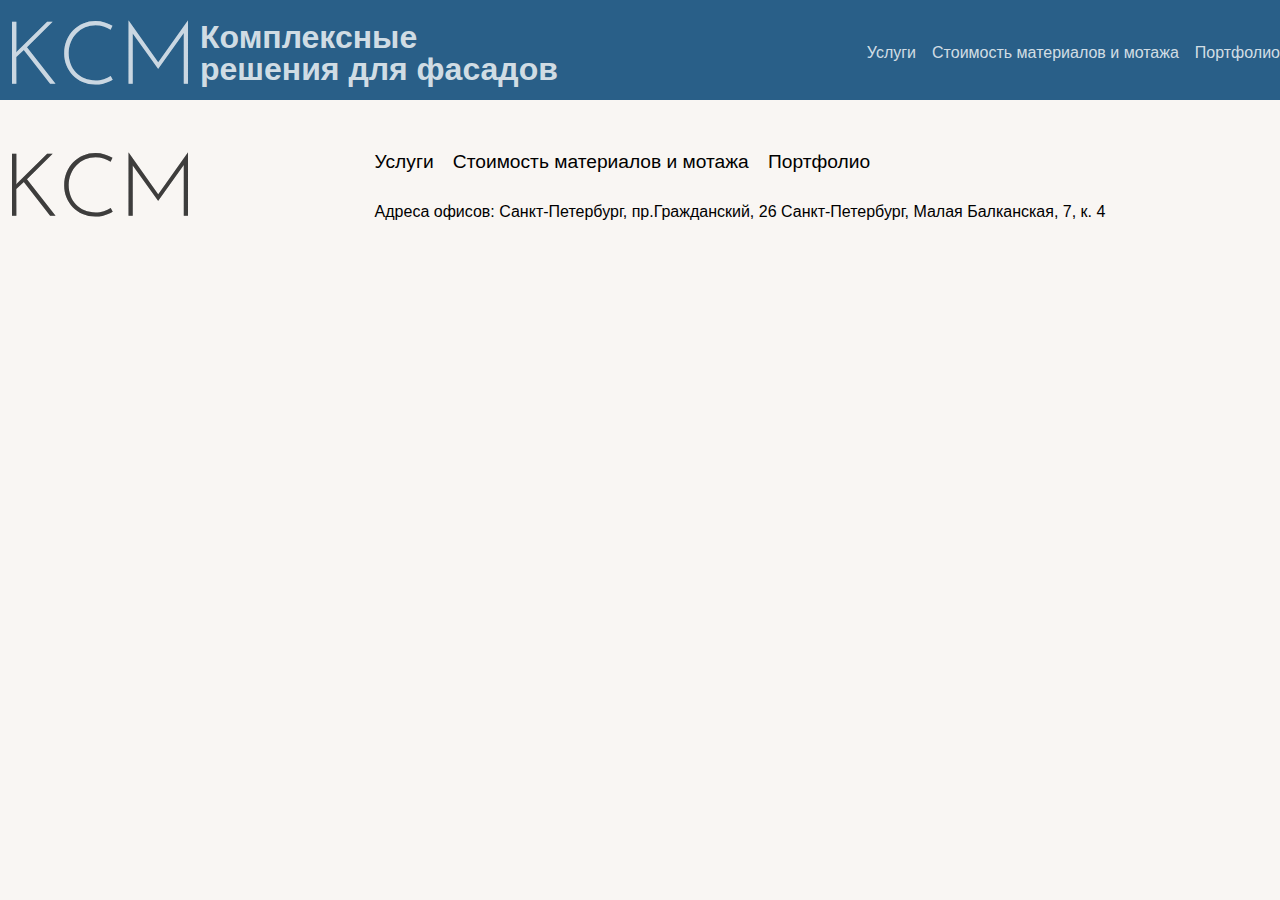
==== src/feedback.html @ f7bc398a "feedback init" ====
<!DOCTYPE html>
<html lang="en">
  <head>
    <meta charset="UTF-8" />
    <meta name="viewport" content="width=device-width, initial-scale=1.0" />
    <link rel="stylesheet" href="./css/reset.css" />
    <link rel="stylesheet" href="./css/normalise.css" />
    <link rel="stylesheet" href="./css/style.css" />
    <title>Document</title>
  </head>
  <body>
    <header class="header">
      <div class="header__wrapper wrapper">
        <div class="header__top">
          <div class="header__logo">
            <img class="header__logo-img" src="./icons/logo-light.svg" alt="" />
            <h2>
              Комплексные <br />
              решения для фасадов
            </h2>
          </div>
          <nav class="header__nav nav">
            <ul class="nav__wrapper">
              <a href="" class="nav__item-link">
                <li class="nav__item">Услуги</li>
              </a>
              <a href="./prices.html" class="nav__item-link">
                <li class="nav__item">Стоимость материалов и мотажа</li>
              </a>
              <a href="" class="nav__item-link">
                <li class="nav__item">Портфолио</li>
              </a>
            </ul>
          </nav>
        </div>
        <div class="header__bottom"></div>
      </div>
    </header>
    <main></main>
    <footer class="footer">
      <div class="footer__wrapper wrapper">
        <div class="logo">
          <img class="footer__logo-img" src="./icons/logo.svg" alt="" />
        </div>
        <div class="footer__nav-wrapper">
          <nav class="footer__nav nav">
            <ul class="nav__wrapper">
              <a href="" class="footer__item-link">
                <li class="nav__item">Услуги</li>
              </a>
              <a href="" class="footer__item-link">
                <li class="nav__item">Стоимость материалов и мотажа</li>
              </a>
              <a href="" class="footer__item-link">
                <li class="nav__item">Портфолио</li>
              </a>
            </ul>
          </nav>
          <div class="footer__address">
            Адреса офисов: Санкт-Петербург, пр.Гражданский, 26 Санкт-Петербург,
            Малая Балканская, 7, к. 4
          </div>
        </div>
        <div class="footer__div-empty"></div>
      </div>
    </footer>
  </body>
</html>
---- src/css/normalise.css ----
html{line-height:1.15;-webkit-text-size-adjust:100%}body{margin:0}main{display:block}h1{font-size:2em;margin:.67em 0}hr{box-sizing:content-box;height:0;overflow:visible}pre{font-family:monospace,monospace;font-size:1em}a{background-color:transparent}abbr[title]{border-bottom:none;text-decoration:underline;text-decoration:underline dotted}b,strong{font-weight:bolder}code,kbd,samp{font-family:monospace,monospace;font-size:1em}small{font-size:80%}sub,sup{font-size:75%;line-height:0;position:relative;vertical-align:baseline}sub{bottom:-.25em}sup{top:-.5em}img{border-style:none}button,input,optgroup,select,textarea{font-family:inherit;font-size:100%;line-height:1.15;margin:0}button,input{overflow:visible}button,select{text-transform:none}[type=button],[type=reset],[type=submit],button{-webkit-appearance:button}[type=button]::-moz-focus-inner,[type=reset]::-moz-focus-inner,[type=submit]::-moz-focus-inner,button::-moz-focus-inner{border-style:none;padding:0}[type=button]:-moz-focusring,[type=reset]:-moz-focusring,[type=submit]:-moz-focusring,button:-moz-focusring{outline:1px dotted ButtonText}fieldset{padding:.35em .75em .625em}legend{box-sizing:border-box;color:inherit;display:table;max-width:100%;padding:0;white-space:normal}progress{vertical-align:baseline}textarea{overflow:auto}[type=checkbox],[type=radio]{box-sizing:border-box;padding:0}[type=number]::-webkit-inner-spin-button,[type=number]::-webkit-outer-spin-button{height:auto}[type=search]{-webkit-appearance:textfield;outline-offset:-2px}[type=search]::-webkit-search-decoration{-webkit-appearance:none}::-webkit-file-upload-button{-webkit-appearance:button;font:inherit}details{display:block}summary{display:list-item}template{display:none}[hidden]{display:none}
---- src/css/style.css ----
:root {
  --swiper-theme-color: rgb(41, 95, 136);
}

::-webkit-scrollbar {
  width: 7px;
  background-color: #868686;
}

::-webkit-scrollbar-thumb {
  background-color: #202020;
  border-radius: 6px;
}

* {
  box-sizing: border-box;
}

body {
  font-family: Arial, Helvetica, sans-serif;
  background-color: #f9f6f3;
}

a {
  color: #000;
  text-decoration: none;
}

h2 {
  font-size: 2em;
}

h3 {
  font-size: 2em;
}

h4 {
  font-size: 3em;
}

h5 {
  font-weight: 700;
  font-size: 1.2em;
  margin-bottom: 0.5em;
}

input {
  color: #000;
  border: none;
}

input:focus {
  outline: none;
}

button {
  cursor: pointer;
  color: #000;
  border: none;
}

button:focus {
  outline: none;
}

hr {
  margin: 2em 0;
}

.margin-wrapper {
  margin-top: 2em;
}

.header {
  background-color: rgb(41, 95, 136);
  width: 100%;
  display: flex;
  color: rgba(255, 255, 255, 0.8);
  height: 100px;
}
.header__top {
  width: 100%;
  display: flex;
  align-items: center;
  justify-content: space-between;
}
.header__logo-img {
  width: 200px;
}
.header__logo {
  display: flex;
  align-items: center;
}

.wrapper {
  width: 1300px;
  margin: auto;
}

.nav__wrapper {
  display: flex;
  gap: 1em;
}
.nav__item-link {
  color: rgba(255, 255, 255, 0.8);
}

.main {
  width: 100%;
}

.section-swiper {
  background-color: rgb(41, 95, 136);
}

.swiper-slide {
  color: rgba(255, 255, 255, 0.8);
}
.swiper-slide__img {
  -o-object-fit: cover;
     object-fit: cover;
  width: 100vw;
  height: calc(100vh - 100px);
}
.swiper-slide__bg {
  position: absolute;
  top: 0;
  left: 0;
  width: 100vw;
  height: 200px;
  background: linear-gradient(rgb(41, 95, 136), rgba(41, 95, 136, 0));
}
.swiper-slide__info_wrapper {
  position: absolute;
  left: calc((100vw - 1300px) / 2 + 10px);
  top: 10px;
}
.swiper-slide__list {
  display: flex;
  flex-direction: column;
  gap: 3px;
}
.swiper-slide__item {
  font-size: 19px;
  display: flex;
  justify-content: space-between;
  width: 300px;
}
.swiper-slide__value {
  width: 140px;
}
.swiper-slide__value_title {
  font-size: 1.2em;
  font-weight: 700;
  margin: 0.5em 0;
}
.swiper-slide__key_title {
  font-size: 1.2em;
  font-weight: 700;
  margin: 0.5em 0;
}

.section-connect-with-us {
  font-size: 1.22em;
}
.section-connect-with-us__top {
  display: flex;
  justify-content: space-between;
  text-align: center;
}
.section-connect-with-us__text-wrapper {
  padding: 0 4em;
}

.form {
  padding: 1em 0;
  display: flex;
  width: 100%;
  justify-content: space-between;
  align-items: center;
}
.form__input {
  font-size: 1.5em;
}
.form__input-wrapper {
  display: flex;
  gap: 1em;
}
.form__button {
  padding: 0.5em 3em;
  background-color: #e07e00;
  color: #fff;
  font-weight: 700;
  font-size: 1.3em;
  transition: 0.2s;
  cursor: pointer;
  box-shadow: 0 0 0 #000;
}
.form__button:hover {
  background-color: rgba(224, 127, 0, 0.768627451);
}
.form__input-border {
  display: flex;
  border: 1px solid rgba(0, 0, 0, 0.5);
  align-items: center;
}

.line {
  height: 20px;
  border-right: 1px solid rgba(0, 0, 0, 0.5);
}
.line__short {
  width: 4em;
  border-top: 3px solid #e07e00;
}

.section-advantages__wrapper {
  display: flex;
  flex-direction: column;
  align-items: center;
  gap: 1em;
}
.section-advantages__title {
  display: flex;
  flex-direction: column;
  align-items: center;
}
.section-advantages__title-top {
  gap: 0.1em;
  display: flex;
  align-items: center;
}
.section-advantages__title-bottom {
  text-align: center;
}
.section-advantages__list {
  text-align: center;
  width: 100%;
  display: flex;
  flex-direction: column;
  gap: 2em;
}
.section-advantages__item-bg {
  position: absolute;
  width: 1300px;
  height: 467px;
  top: 0;
  left: 0;
  opacity: 0.07;
  -o-object-fit: cover;
     object-fit: cover;
  transition: 1s;
}
.section-advantages__item {
  position: relative;
  padding: 7em 7em;
  width: 100%;
  color: rgba(255, 255, 255, 0.8);
  display: flex;
  gap: 1em;
  flex-direction: column;
}
.section-advantages__item_orange {
  background-color: #e07e00;
}
.section-advantages__item_grey {
  background-color: #323232;
}
.section-advantages__item_grey-blue {
  background-color: #404657;
}
.section-advantages__item-title {
  padding: 0 1em;
}
.section-advantages__item-text {
  font-size: 1.3em;
  padding: 0 12em;
}
.section-advantages__item-info-list {
  font-size: 1.2em;
  border-left: 10px solid #fff;
  display: flex;
  gap: 1em;
  padding: 0.1em 0 0.1em 1em;
  text-align: start;
}
.section-advantages__item-info-item {
  flex: 1;
}
.section-advantages__item-info-item_first {
  flex: 2;
}

.material-symbols-outlined {
  color: #e07e00;
  font-variation-settings: "FILL" 1, "wght" 400, "GRAD" 0, "opsz" 24;
}

.footer {
  color: #000;
  display: flex;
  padding: 2em 0;
}
.footer__item-link {
  color: #000;
}
.footer__logo-img {
  width: 200px;
}
.footer__logo {
  display: flex;
  align-items: center;
}
.footer__wrapper {
  display: flex;
  align-items: center;
  justify-content: space-between;
}
.footer__nav {
  font-size: 1.2em;
}
.footer__nav-wrapper {
  display: flex;
  flex-direction: column;
  gap: 2em;
}

.title {
  gap: 0.1em;
  display: flex;
  align-items: center;
}
.title__line {
  width: 4em;
  border-top: 3px solid #e07e00;
}/*# sourceMappingURL=style.css.map */
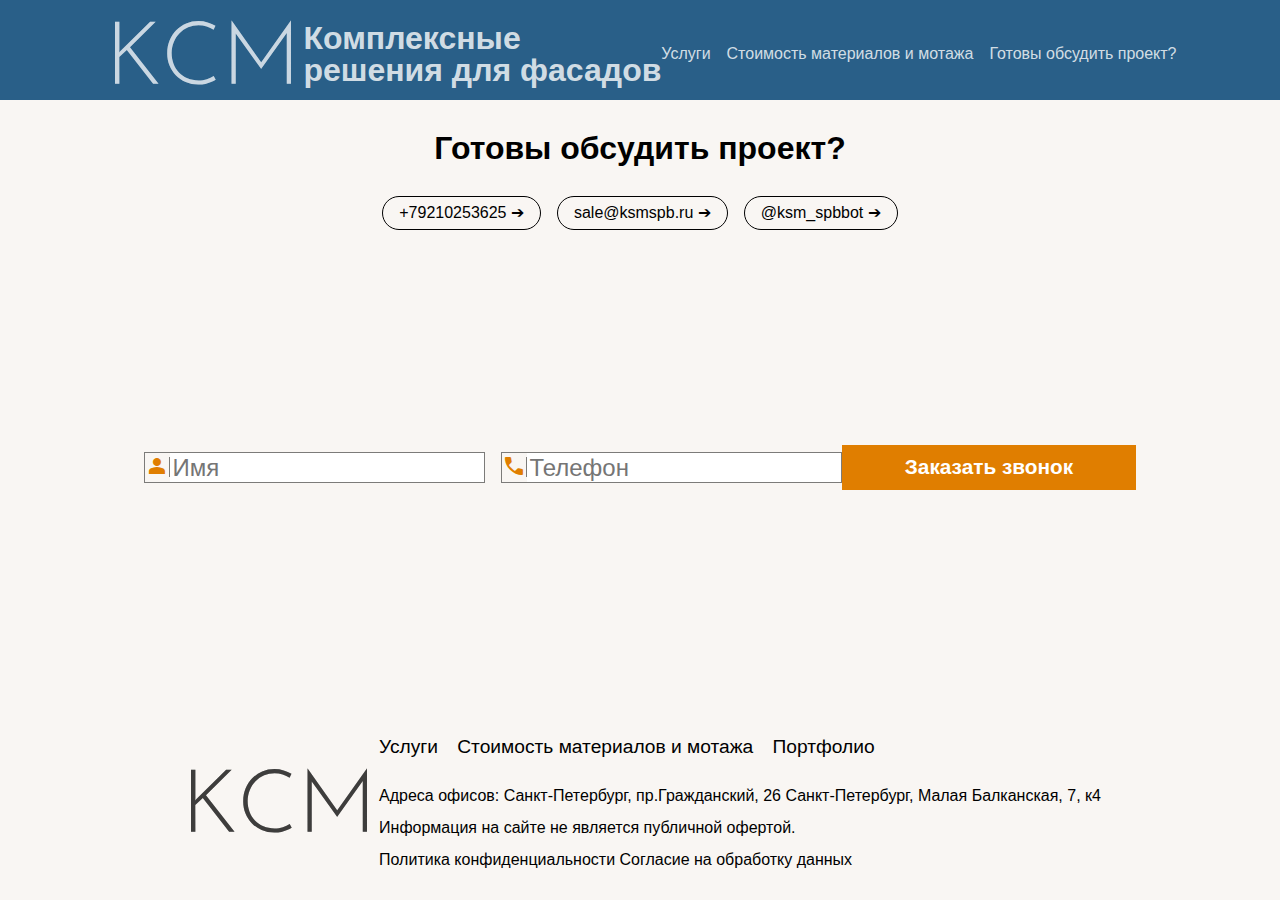
==== commit f19418a3: "valid" ====
--- a/src/feedback.html
+++ b/src/feedback.html
@@ -5,7 +5,9 @@
     <meta name="viewport" content="width=device-width, initial-scale=1.0" />
     <link rel="stylesheet" href="./css/reset.css" />
     <link rel="stylesheet" href="./css/normalise.css" />
+    <link rel="stylesheet" href="./css/google-icons.css" />
     <link rel="stylesheet" href="./css/style.css" />
+    <link rel="stylesheet" href="./css/feedback.css" />
     <title>Document</title>
   </head>
   <body>
@@ -13,7 +15,13 @@
       <div class="header__wrapper wrapper">
         <div class="header__top">
           <div class="header__logo">
-            <img class="header__logo-img" src="./icons/logo-light.svg" alt="" />
+            <a class="header__logo-link" href="./index.html">
+              <img
+                class="header__logo-img"
+                src="./icons/logo-light.svg"
+                alt=""
+              />
+            </a>
             <h2>
               Комплексные <br />
               решения для фасадов
@@ -21,22 +29,83 @@
           </div>
           <nav class="header__nav nav">
             <ul class="nav__wrapper">
-              <a href="" class="nav__item-link">
-                <li class="nav__item">Услуги</li>
-              </a>
-              <a href="./prices.html" class="nav__item-link">
-                <li class="nav__item">Стоимость материалов и мотажа</li>
-              </a>
-              <a href="" class="nav__item-link">
-                <li class="nav__item">Портфолио</li>
-              </a>
+              <li class="nav__item">
+                <a href="./index.html#section-advantages" class="nav__item-link"> Услуги </a>
+              </li>
+              <li class="nav__item">
+                <a href="./prices.html" class="nav__item-link">
+                  Стоимость материалов и мотажа
+                </a>
+              </li>
+              <li class="nav__item">
+                <a href="./feedback.html" class="nav__item-link">
+                  Готовы обсудить проект?
+                </a>
+              </li>
             </ul>
           </nav>
         </div>
         <div class="header__bottom"></div>
       </div>
     </header>
-    <main></main>
+    <main class="main">
+      <section class="section-feedback margin-wrapper">
+        <div class="wrapper">
+          <h2 class="section-feedback__title">Готовы обсудить проект?</h2>
+          <div class="section-feedback__wrapper-link margin-wrapper">
+            <a class="button" href="tel:+79210253625"> +79210253625 ➔ </a>
+            <a class="button" href="mailto:sale@ksmspb.ru">
+              sale@ksmspb.ru ➔
+            </a>
+            <a class="button" href="https://t.me/ksm_spbbot" target="_blank">
+              @ksm_spbbot ➔
+            </a>
+          </div>
+        </div>
+      </section>
+      <div class="wrapper">
+        <form class="ection-connect-with-us__form form" action="">
+          <div class="form__input-wrapper">
+            <div class="form__input-border">
+              <div class="form__icons">
+                <span class="material-symbols-outlined"> person </span>
+              </div>
+              <div class="form__line line"></div>
+              <input
+                class="form__input"
+                placeholder="Имя"
+                name="name"
+                type="text"
+                required
+              />
+            </div>
+            <div class="form__input-border">
+              <div class="form__icons">
+                <span class="material-symbols-outlined"> call </span>
+              </div>
+              <div class="form__line line"></div>
+              <input
+                class="form__input"
+                type="text"
+                name="phone"
+                placeholder="Телефон"
+                required
+              />
+            </div>
+          </div>
+          <input class="form__button" type="submit" value="Заказать звонок" />
+        </form>
+      </div>
+
+      <div class="">
+        <script
+          type="text/javascript"
+          charset="utf-8"
+          async
+          src="https://api-maps.yandex.ru/services/constructor/1.0/js/?um=constructor%3Aecdbfc6766101355eea6a917f7473be3f7716e05055ea75c2ce287dd8e4382ab&amp;width=100%25&amp;height=240&amp;lang=ru_RU&amp;scroll=false"
+        ></script>
+      </div>
+    </main>
     <footer class="footer">
       <div class="footer__wrapper wrapper">
         <div class="logo">
@@ -45,20 +114,28 @@
         <div class="footer__nav-wrapper">
           <nav class="footer__nav nav">
             <ul class="nav__wrapper">
-              <a href="" class="footer__item-link">
-                <li class="nav__item">Услуги</li>
-              </a>
-              <a href="" class="footer__item-link">
-                <li class="nav__item">Стоимость материалов и мотажа</li>
-              </a>
-              <a href="" class="footer__item-link">
-                <li class="nav__item">Портфолио</li>
-              </a>
+              <li class="nav__item">
+                <a href="" class="footer__item-link"> Услуги </a>
+              </li>
+              <li class="nav__item">
+                <a href="" class="footer__item-link">
+                  Стоимость материалов и мотажа
+                </a>
+              </li>
+              <li class="nav__item">
+                <a href="" class="footer__item-link"> Портфолио </a>
+              </li>
             </ul>
           </nav>
           <div class="footer__address">
-            Адреса офисов: Санкт-Петербург, пр.Гражданский, 26 Санкт-Петербург,
-            Малая Балканская, 7, к. 4
+            <p>
+              Адреса офисов: Санкт-Петербург, пр.Гражданский, 26
+              Санкт-Петербург, Малая Балканская, 7, к4
+            </p>
+            <br />
+            <p>Информация на сайте не является публичной офертой.</p>
+            <br />
+            <p>Политика конфиденциальности Согласие на обработку данных</p>
           </div>
         </div>
         <div class="footer__div-empty"></div>
--- a/src/css/google-icons.css
+++ b/src/css/google-icons.css
@@ -0,0 +1,22 @@
+/* fallback */
+@font-face {
+    font-family: 'Material Symbols Outlined';
+    font-style: normal;
+    font-weight: 100 700;
+    src: local('MaterialSymbolsOutlined'), url('../fonts/goole-font.woff2') format('woff2');
+}
+.material-symbols-outlined {
+  font-family: 'Material Symbols Outlined';
+  font-weight: normal;
+  font-style: normal;
+  font-size: 24px;
+  line-height: 1;
+  letter-spacing: normal;
+  text-transform: none;
+  display: inline-block;
+  white-space: nowrap;
+  word-wrap: normal;
+  direction: ltr;
+  -webkit-font-feature-settings: 'liga';
+  -webkit-font-smoothing: antialiased;
+}--- a/src/css/style.css
+++ b/src/css/style.css
@@ -69,6 +69,21 @@
 
 .margin-wrapper {
   margin-top: 2em;
+}
+
+.button {
+  border: 1px solid #000;
+  padding: 0.5em 1em;
+  border-radius: 20px;
+  transition: 0.5s;
+}
+
+.button:hover {
+  background-color: rgba(41, 95, 136, 0.2);
+}
+
+.swiper {
+  background-color: rgb(41, 95, 136);
 }
 
 .header {
@@ -325,12 +340,9 @@
   gap: 2em;
 }
 
-.title {
-  gap: 0.1em;
-  display: flex;
-  align-items: center;
-}
-.title__line {
-  width: 4em;
-  border-top: 3px solid #e07e00;
+@media screen and (max-width: 1300px) {
+  .wrapper {
+    width: auto;
+    padding: 0 1em;
+  }
 }/*# sourceMappingURL=style.css.map */--- a/src/css/feedback.css
+++ b/src/css/feedback.css
@@ -0,0 +1,23 @@
+body {
+  height: 100vh;
+  display: flex;
+  flex-direction: column;
+  justify-content: space-between;
+}
+
+.main {
+  display: flex;
+  flex: 1;
+  flex-direction: column;
+  justify-content: space-between;
+}
+
+.section-feedback__title {
+  display: flex;
+  justify-content: center;
+}
+.section-feedback__wrapper-link {
+  display: flex;
+  justify-content: center;
+  gap: 1em;
+}/*# sourceMappingURL=feedback.css.map */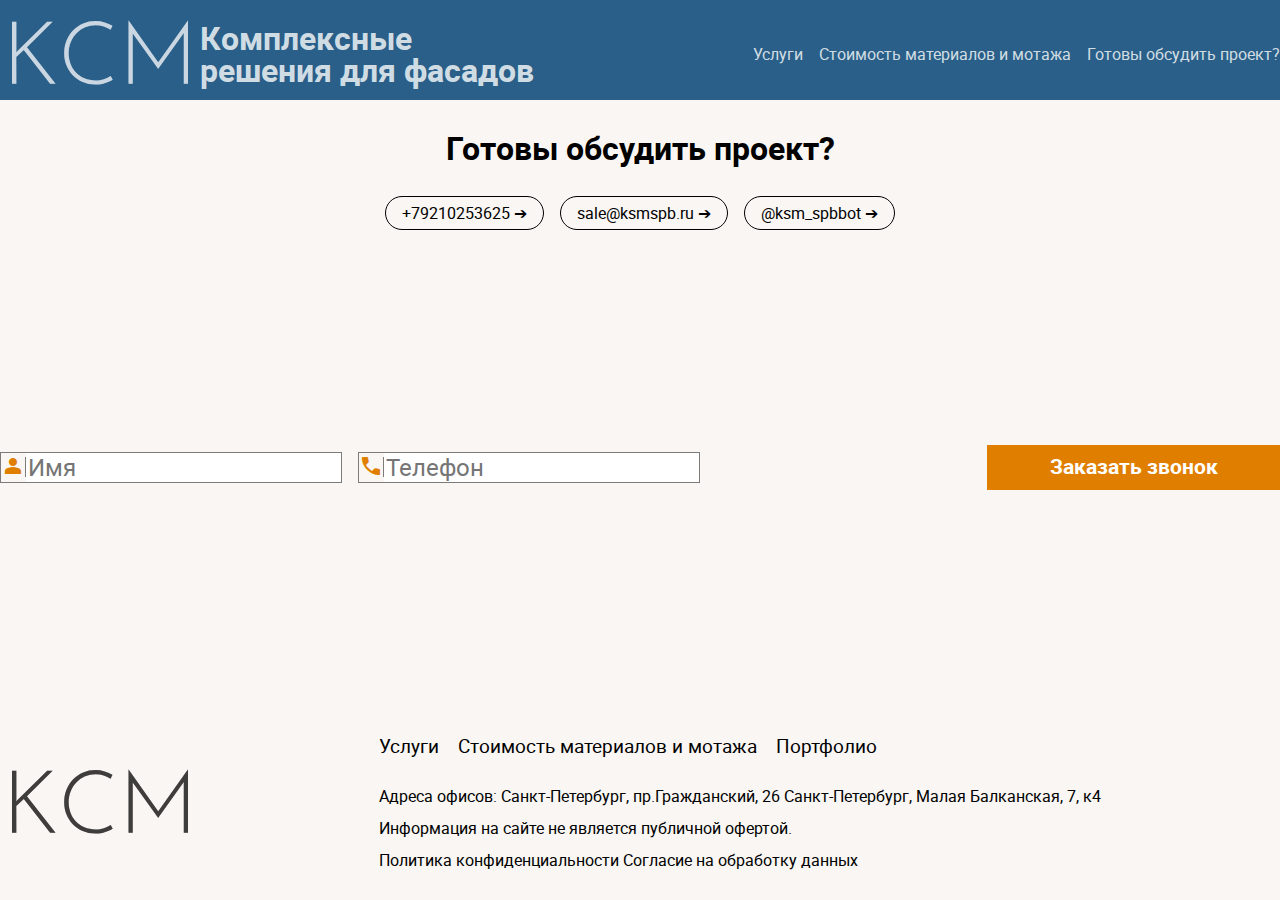
==== commit 7298a120: "save" ====
--- a/src/feedback.html
+++ b/src/feedback.html
@@ -8,7 +8,7 @@
     <link rel="stylesheet" href="./css/google-icons.css" />
     <link rel="stylesheet" href="./css/style.css" />
     <link rel="stylesheet" href="./css/feedback.css" />
-    <title>Document</title>
+    <title>обсудить проект</title>
   </head>
   <body>
     <header class="header">
@@ -30,7 +30,12 @@
           <nav class="header__nav nav">
             <ul class="nav__wrapper">
               <li class="nav__item">
-                <a href="./index.html#section-advantages" class="nav__item-link"> Услуги </a>
+                <a
+                  href="./index.html#section-advantages"
+                  class="nav__item-link"
+                >
+                  Услуги
+                </a>
               </li>
               <li class="nav__item">
                 <a href="./prices.html" class="nav__item-link">
--- a/src/css/google-icons.css
+++ b/src/css/google-icons.css
@@ -3,20 +3,20 @@
     font-family: 'Material Symbols Outlined';
     font-style: normal;
     font-weight: 100 700;
-    src: local('MaterialSymbolsOutlined'), url('../fonts/goole-font.woff2') format('woff2');
+    src: local('MaterialSymbolsOutlined'), url('../fonts/woff/goole-font.woff2') format('woff2');
 }
-.material-symbols-outlined {
-  font-family: 'Material Symbols Outlined';
-  font-weight: normal;
-  font-style: normal;
-  font-size: 24px;
-  line-height: 1;
-  letter-spacing: normal;
-  text-transform: none;
-  display: inline-block;
-  white-space: nowrap;
-  word-wrap: normal;
-  direction: ltr;
-  -webkit-font-feature-settings: 'liga';
-  -webkit-font-smoothing: antialiased;
-}+  .material-symbols-outlined {
+    font-family: 'Material Symbols Outlined';
+    font-weight: normal;
+    font-style: normal;
+    font-size: 24px;
+    line-height: 1;
+    letter-spacing: normal;
+    text-transform: none;
+    display: inline-block;
+    white-space: nowrap;
+    word-wrap: normal;
+    direction: ltr;
+    -webkit-font-feature-settings: 'liga';
+    -webkit-font-smoothing: antialiased;
+  }--- a/src/css/style.css
+++ b/src/css/style.css
@@ -1,3 +1,15 @@
+@font-face {
+  font-family: Roboto;
+  font-style: normal;
+  font-weight: 400;
+  src: url(../fonts/woff/roboto-regular.woff2);
+}
+@font-face {
+  font-family: Roboto;
+  font-style: bold;
+  font-weight: 700;
+  src: url(../fonts/woff/roboto-bold.woff2);
+}
 :root {
   --swiper-theme-color: rgb(41, 95, 136);
 }
@@ -17,7 +29,8 @@
 }
 
 body {
-  font-family: Arial, Helvetica, sans-serif;
+  font-family: Roboto;
+  font-weight: 400;
   background-color: #f9f6f3;
 }
 
@@ -98,6 +111,7 @@
   display: flex;
   align-items: center;
   justify-content: space-between;
+  gap: 1em;
 }
 .header__logo-img {
   width: 200px;
@@ -156,7 +170,7 @@
   gap: 3px;
 }
 .swiper-slide__item {
-  font-size: 19px;
+  font-size: 1.2em;
   display: flex;
   justify-content: space-between;
   width: 300px;
@@ -193,12 +207,15 @@
   width: 100%;
   justify-content: space-between;
   align-items: center;
+  gap: 1em;
+  flex-wrap: wrap;
 }
 .form__input {
   font-size: 1.5em;
 }
 .form__input-wrapper {
   display: flex;
+  flex-wrap: wrap;
   gap: 1em;
 }
 .form__button {
@@ -258,13 +275,11 @@
 .section-advantages__item-bg {
   position: absolute;
   width: 1300px;
-  height: 467px;
   top: 0;
   left: 0;
   opacity: 0.07;
   -o-object-fit: cover;
      object-fit: cover;
-  transition: 1s;
 }
 .section-advantages__item {
   position: relative;
@@ -311,6 +326,15 @@
   font-variation-settings: "FILL" 1, "wght" 400, "GRAD" 0, "opsz" 24;
 }
 
+.title {
+  display: flex;
+  align-items: center;
+}
+.title__line {
+  border-top: 2px solid #e07e00;
+  width: 8em;
+}
+
 .footer {
   color: #000;
   display: flex;
@@ -342,7 +366,62 @@
 
 @media screen and (max-width: 1300px) {
   .wrapper {
-    width: auto;
-    padding: 0 1em;
+    width: 100%;
+  }
+  .section-advantages__item-bg {
+    width: 99vw;
+  }
+  .swiper-slide__info_wrapper {
+    left: 10px;
+  }
+  .section-advantages__item {
+    padding: 1em 1em;
+  }
+  .section-advantages__item-title {
+    padding: 0;
+  }
+  .section-advantages__item-text {
+    padding: 0;
+  }
+}
+@media screen and (max-width: 770px) {
+  .section-connect-with-us__top {
+    display: flex;
+    gap: 1em;
+    flex-direction: column;
+  }
+  .section-connect-with-us__form {
+    display: flex;
+    justify-content: center;
+  }
+  .form__input-wrapper {
+    display: flex;
+    justify-content: center;
+  }
+}
+@media screen and (max-width: 680px) {
+  .header {
+    height: 200px;
+  }
+  .header__top {
+    flex-wrap: wrap;
+  }
+  .nav__wrapper {
+    padding: 0 10px;
+    flex-wrap: wrap;
+  }
+  .swiper-slide__img {
+    height: calc(100vh - 200px);
+  }
+}
+@media screen and (max-width: 426px) {
+  body {
+    font-size: 13px;
+  }
+  .header__title {
+    display: none;
+  }
+  .header__top {
+    justify-content: center;
   }
 }/*# sourceMappingURL=style.css.map */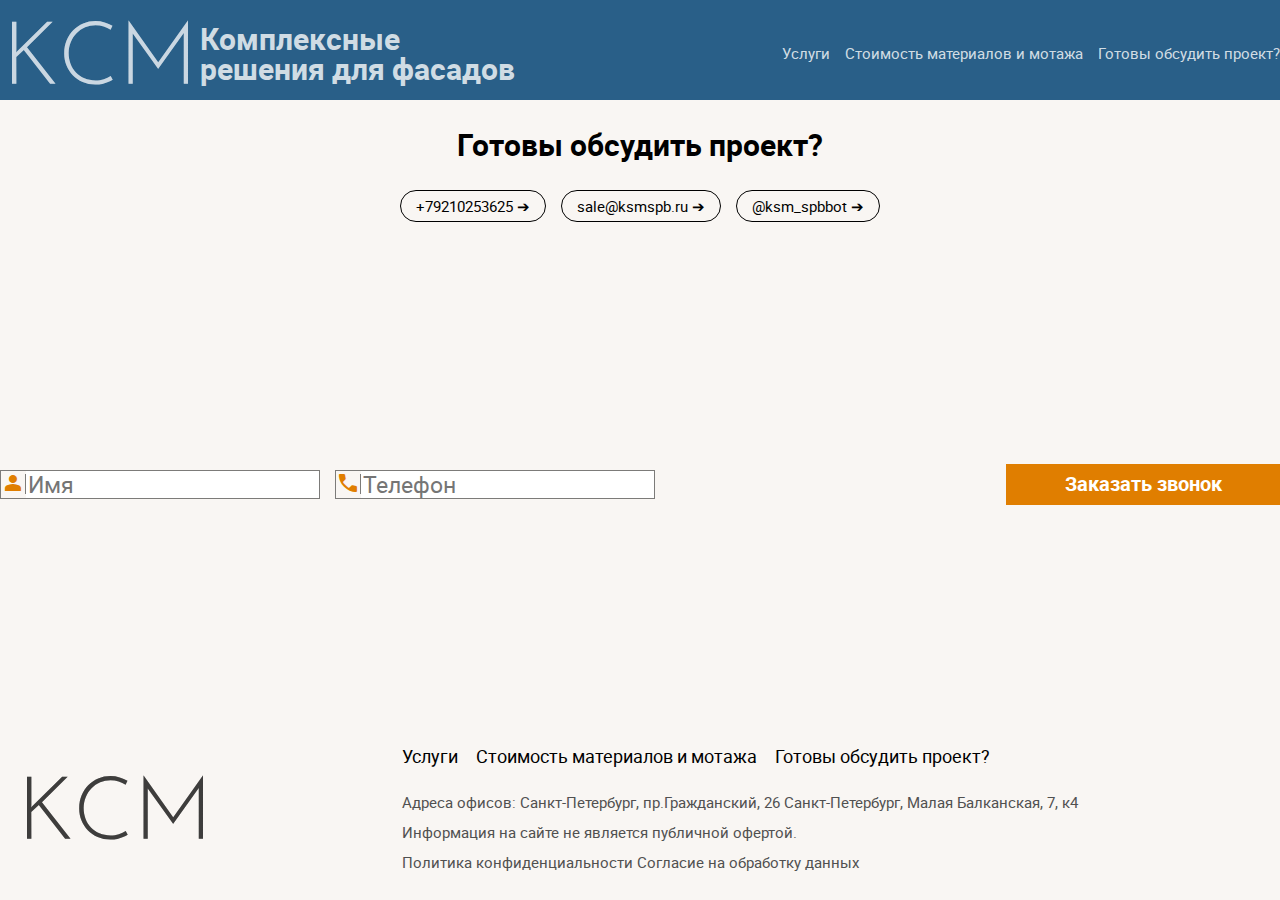
==== commit eccac9e6: "save" ====
--- a/src/feedback.html
+++ b/src/feedback.html
@@ -11,7 +11,7 @@
     <title>обсудить проект</title>
   </head>
   <body>
-    <header class="header">
+    <header id="body" class="header">
       <div class="header__wrapper wrapper">
         <div class="header__top">
           <div class="header__logo">
@@ -22,7 +22,7 @@
                 alt=""
               />
             </a>
-            <h2>
+            <h2 class="header__title">
               Комплексные <br />
               решения для фасадов
             </h2>
@@ -30,10 +30,7 @@
           <nav class="header__nav nav">
             <ul class="nav__wrapper">
               <li class="nav__item">
-                <a
-                  href="./index.html#section-advantages"
-                  class="nav__item-link"
-                >
+                <a href="#section-advantages" class="nav__item-link">
                   Услуги
                 </a>
               </li>
@@ -114,21 +111,25 @@
     <footer class="footer">
       <div class="footer__wrapper wrapper">
         <div class="logo">
-          <img class="footer__logo-img" src="./icons/logo.svg" alt="" />
+          <a class="header__logo-link" href="./index.html">
+            <img class="footer__logo-img" src="./icons/logo.svg" alt="" />
+          </a>
         </div>
         <div class="footer__nav-wrapper">
           <nav class="footer__nav nav">
             <ul class="nav__wrapper">
               <li class="nav__item">
-                <a href="" class="footer__item-link"> Услуги </a>
+                <a href="" class="nav__item-link_black"> Услуги </a>
               </li>
               <li class="nav__item">
-                <a href="" class="footer__item-link">
+                <a href="./prices.html" class="nav__item-link_black">
                   Стоимость материалов и мотажа
                 </a>
               </li>
               <li class="nav__item">
-                <a href="" class="footer__item-link"> Портфолио </a>
+                <a href="./feedback.html" class="nav__item-link_black">
+                  Готовы обсудить проект?
+                </a>
               </li>
             </ul>
           </nav>
--- a/src/css/style.css
+++ b/src/css/style.css
@@ -28,6 +28,10 @@
   box-sizing: border-box;
 }
 
+html {
+  scroll-behavior: smooth;
+}
+
 body {
   font-family: Roboto;
   font-weight: 400;
@@ -96,11 +100,11 @@
 }
 
 .swiper {
-  background-color: rgb(41, 95, 136);
+  background-color: #295f88;
 }
 
 .header {
-  background-color: rgb(41, 95, 136);
+  background-color: #295f88;
   width: 100%;
   display: flex;
   color: rgba(255, 255, 255, 0.8);
@@ -133,13 +137,16 @@
 .nav__item-link {
   color: rgba(255, 255, 255, 0.8);
 }
+.nav__item-link__black {
+  color: #f9f6f3;
+}
 
 .main {
   width: 100%;
 }
 
 .section-swiper {
-  background-color: rgb(41, 95, 136);
+  background-color: #295f88;
 }
 
 .swiper-slide {
@@ -148,20 +155,20 @@
 .swiper-slide__img {
   -o-object-fit: cover;
      object-fit: cover;
-  width: 100vw;
+  width: 100%;
   height: calc(100vh - 100px);
 }
 .swiper-slide__bg {
   position: absolute;
   top: 0;
   left: 0;
-  width: 100vw;
+  width: 100%;
   height: 200px;
-  background: linear-gradient(rgb(41, 95, 136), rgba(41, 95, 136, 0));
+  background: linear-gradient(#295f88, rgba(41, 95, 136, 0));
 }
 .swiper-slide__info_wrapper {
   position: absolute;
-  left: calc((100vw - 1300px) / 2 + 10px);
+  left: calc((100% - 1300px) / 2 + 10px);
   top: 10px;
 }
 .swiper-slide__list {
@@ -329,6 +336,7 @@
 .title {
   display: flex;
   align-items: center;
+  gap: 0.5em;
 }
 .title__line {
   border-top: 2px solid #e07e00;
@@ -336,12 +344,9 @@
 }
 
 .footer {
-  color: #000;
+  color: #505050;
   display: flex;
   padding: 2em 0;
-}
-.footer__item-link {
-  color: #000;
 }
 .footer__logo-img {
   width: 200px;
@@ -364,27 +369,64 @@
   gap: 2em;
 }
 
+.button-UP {
+  z-index: 1;
+  cursor: pointer;
+  position: absolute;
+  position: sticky;
+  width: 50px;
+  height: 50px;
+  border-radius: 50px;
+  margin-top: -50px;
+  top: 90dvh;
+  left: 95.5vw;
+  background-color: rgba(0, 0, 0, 0.2);
+  display: flex;
+  align-items: center;
+  justify-content: center;
+}
+.button-UP__material-symbols-outlined {
+  color: #000;
+}
+
 @media screen and (max-width: 1300px) {
+  body {
+    font-size: 15px;
+  }
+  .footer {
+    padding: 0 1em 2em;
+  }
   .wrapper {
     width: 100%;
   }
   .section-advantages__item-bg {
-    width: 99vw;
+    width: 100%;
+  }
+  .section-advantages__item {
+    padding: 7em;
+  }
+  .section-advantages__item-title {
+    padding: 0;
+  }
+  .section-advantages__item-text {
+    padding: 0;
   }
   .swiper-slide__info_wrapper {
     left: 10px;
   }
+}
+@media screen and (max-width: 970px) {
+  body {
+    font-size: 14px;
+  }
   .section-advantages__item {
-    padding: 1em 1em;
-  }
-  .section-advantages__item-title {
-    padding: 0;
-  }
-  .section-advantages__item-text {
-    padding: 0;
+    padding: 6em;
   }
 }
 @media screen and (max-width: 770px) {
+  body {
+    font-size: 13px;
+  }
   .section-connect-with-us__top {
     display: flex;
     gap: 1em;
@@ -398,8 +440,14 @@
     display: flex;
     justify-content: center;
   }
+  .section-advantages__item {
+    padding: 5em;
+  }
 }
 @media screen and (max-width: 680px) {
+  h5 {
+    text-decoration: underline;
+  }
   .header {
     height: 200px;
   }
@@ -413,10 +461,26 @@
   .swiper-slide__img {
     height: calc(100vh - 200px);
   }
+  .section-advantages__item-info-list {
+    flex-direction: column;
+    border-left: 4px solid #fff;
+  }
+  .section-advantages__item {
+    padding: 1em;
+  }
+  .button-UP {
+    display: none;
+  }
 }
 @media screen and (max-width: 426px) {
-  body {
-    font-size: 13px;
+  h4 {
+    font-size: 2em;
+  }
+  .section-advantages__item-title {
+    text-align: left;
+  }
+  .section-advantages__item-text {
+    text-align: left;
   }
   .header__title {
     display: none;
@@ -424,4 +488,13 @@
   .header__top {
     justify-content: center;
   }
+  .footer__wrapper {
+    flex-direction: column;
+  }
+  .bg_1 {
+    height: 350px !important;
+  }
+  .bg_3 {
+    height: 740px !important;
+  }
 }/*# sourceMappingURL=style.css.map */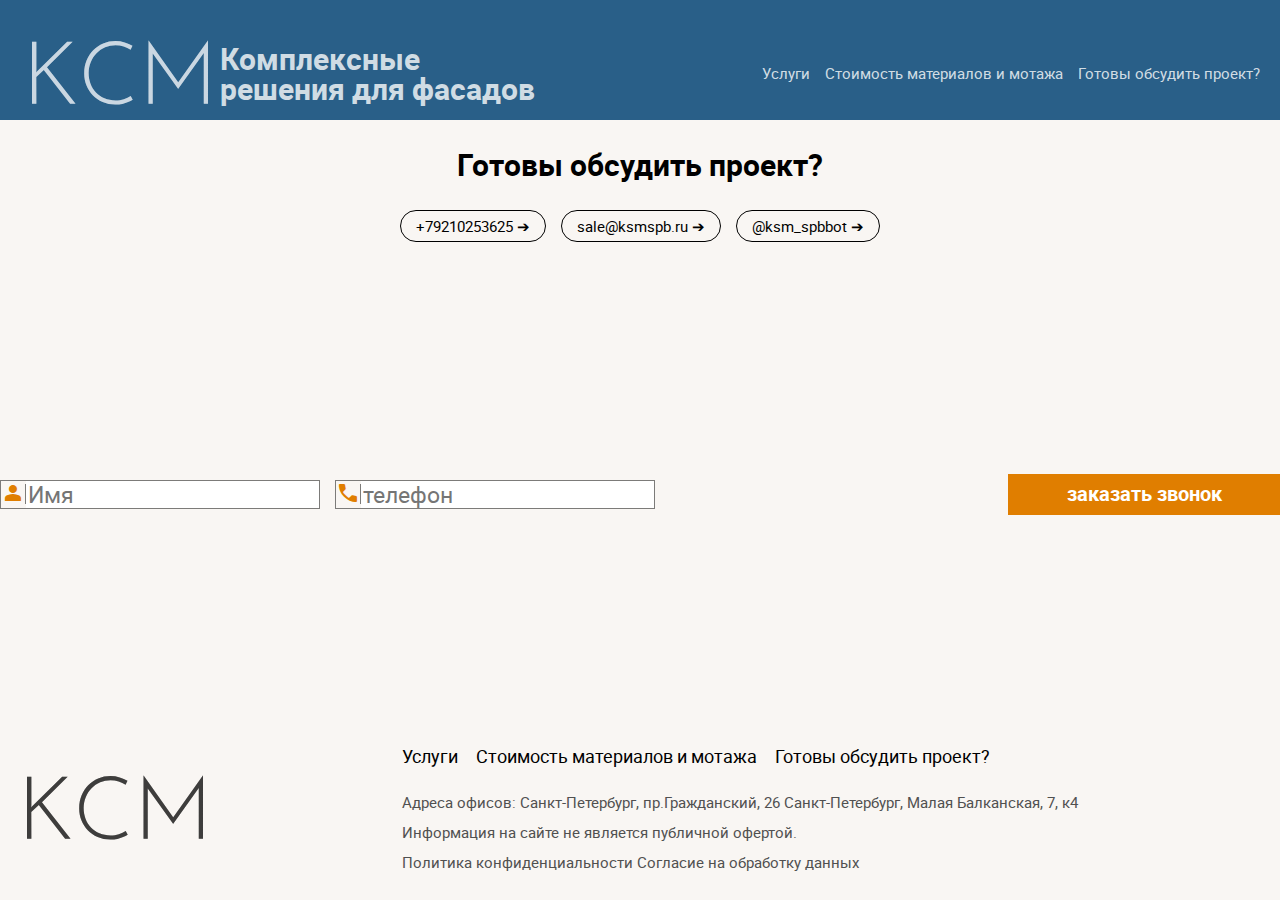
==== commit 2cc12d92: "com" ====
--- a/src/feedback.html
+++ b/src/feedback.html
@@ -66,7 +66,7 @@
         </div>
       </section>
       <div class="wrapper">
-        <form class="ection-connect-with-us__form form" action="">
+        <form class="section-connect-with-us__form form" action="">
           <div class="form__input-wrapper">
             <div class="form__input-border">
               <div class="form__icons">
@@ -90,12 +90,16 @@
                 class="form__input"
                 type="text"
                 name="phone"
-                placeholder="Телефон"
+                placeholder="телефон"
                 required
               />
             </div>
           </div>
-          <input class="form__button" type="submit" value="Заказать звонок" />
+          <input
+            class="form__button"
+            type="submit"
+            value="заказать звонок"
+          />
         </form>
       </div>
 
--- a/src/css/style.css
+++ b/src/css/style.css
@@ -108,7 +108,8 @@
   width: 100%;
   display: flex;
   color: rgba(255, 255, 255, 0.8);
-  height: 100px;
+  height: 120px;
+  padding: 20px;
 }
 .header__top {
   width: 100%;
@@ -156,7 +157,7 @@
   -o-object-fit: cover;
      object-fit: cover;
   width: 100%;
-  height: calc(100vh - 100px);
+  height: calc(100vh - 120px);
 }
 .swiper-slide__bg {
   position: absolute;
--- a/src/css/feedback.css
+++ b/src/css/feedback.css
@@ -20,4 +20,12 @@
   display: flex;
   justify-content: center;
   gap: 1em;
+}
+
+@media screen and (max-width: 450px) {
+  .section-feedback__wrapper-link {
+    display: flex;
+    flex-direction: column;
+    align-items: center;
+  }
 }/*# sourceMappingURL=feedback.css.map */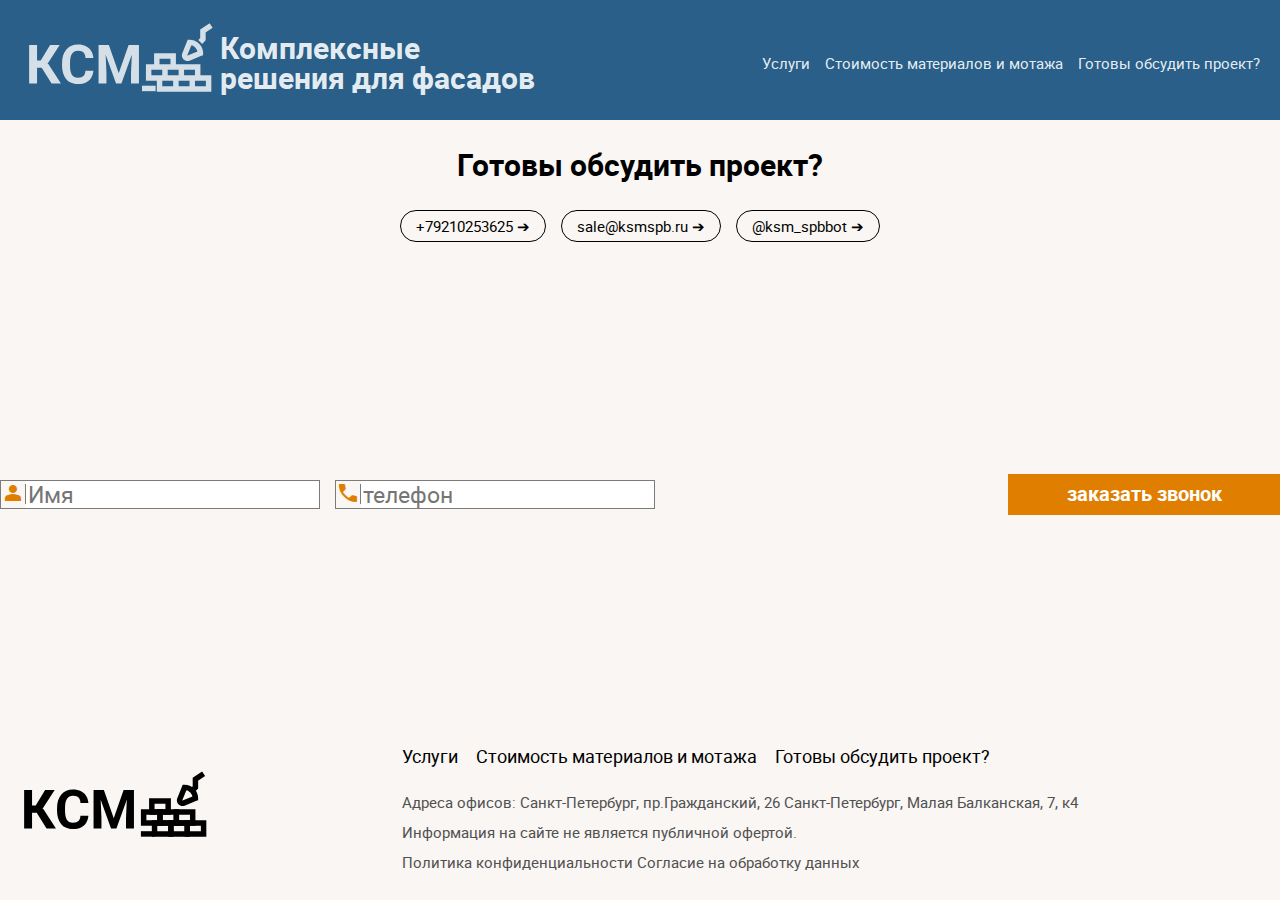
==== commit 72f14f77: "com" ====
--- a/src/feedback.html
+++ b/src/feedback.html
@@ -3,6 +3,84 @@
   <head>
     <meta charset="UTF-8" />
     <meta name="viewport" content="width=device-width, initial-scale=1.0" />
+
+    <link
+      rel="apple-touch-icon"
+      sizes="57x57"
+      href="./icons/fav-icon/apple-icon-57x57.png"
+    />
+    <link
+      rel="apple-touch-icon"
+      sizes="60x60"
+      href="./icons/fav-icon/apple-icon-60x60.png"
+    />
+    <link
+      rel="apple-touch-icon"
+      sizes="72x72"
+      href="./icons/fav-icon/apple-icon-72x72.png"
+    />
+    <link
+      rel="apple-touch-icon"
+      sizes="76x76"
+      href="./icons/fav-icon/apple-icon-76x76.png"
+    />
+    <link
+      rel="apple-touch-icon"
+      sizes="114x114"
+      href="./icons/fav-icon/apple-icon-114x114.png"
+    />
+    <link
+      rel="apple-touch-icon"
+      sizes="120x120"
+      href="./icons/fav-icon/apple-icon-120x120.png"
+    />
+    <link
+      rel="apple-touch-icon"
+      sizes="144x144"
+      href="./icons/fav-icon/apple-icon-144x144.png"
+    />
+    <link
+      rel="apple-touch-icon"
+      sizes="152x152"
+      href="./icons/fav-icon/apple-icon-152x152.png"
+    />
+    <link
+      rel="apple-touch-icon"
+      sizes="180x180"
+      href="./icons/fav-icon/apple-icon-180x180.png"
+    />
+    <link
+      rel="icon"
+      type="image/png"
+      sizes="192x192"
+      href="./icons/fav-icon/android-icon-192x192.png"
+    />
+    <link
+      rel="icon"
+      type="image/png"
+      sizes="32x32"
+      href="./icons/fav-icon/favicon-32x32.png"
+    />
+    <link
+      rel="icon"
+      type="image/png"
+      sizes="96x96"
+      href="./icons/fav-icon/favicon-96x96.png"
+    />
+    <link
+      rel="icon"
+      type="image/png"
+      sizes="16x16"
+      href="./icons/fav-icon/favicon-16x16.png"
+    />
+    <link rel="manifest" href="/manifest.json" />
+    <meta name="msapplication-TileColor" content="#ffffff" />
+    <meta
+      name="msapplication-TileImage"
+      content="./icons/fav-icon/ms-icon-144x144.png"
+    />
+    <meta name="theme-color" content="#ffffff" />
+
     <link rel="stylesheet" href="./css/reset.css" />
     <link rel="stylesheet" href="./css/normalise.css" />
     <link rel="stylesheet" href="./css/google-icons.css" />
@@ -30,7 +108,10 @@
           <nav class="header__nav nav">
             <ul class="nav__wrapper">
               <li class="nav__item">
-                <a href="#section-advantages" class="nav__item-link">
+                <a
+                  href="./index.html#section-advantages"
+                  class="nav__item-link"
+                >
                   Услуги
                 </a>
               </li>
@@ -95,11 +176,7 @@
               />
             </div>
           </div>
-          <input
-            class="form__button"
-            type="submit"
-            value="заказать звонок"
-          />
+          <input class="form__button" type="submit" value="заказать звонок" />
         </form>
       </div>
 
@@ -123,7 +200,12 @@
           <nav class="footer__nav nav">
             <ul class="nav__wrapper">
               <li class="nav__item">
-                <a href="" class="nav__item-link_black"> Услуги </a>
+                <a
+                  href="./index.html#section-advantages"
+                  class="nav__item-link_black"
+                >
+                  Услуги
+                </a>
               </li>
               <li class="nav__item">
                 <a href="./prices.html" class="nav__item-link_black">
--- a/src/css/style.css
+++ b/src/css/style.css
@@ -107,7 +107,7 @@
   background-color: #295f88;
   width: 100%;
   display: flex;
-  color: rgba(255, 255, 255, 0.8);
+  color: rgba(255, 255, 255, 0.9);
   height: 120px;
   padding: 20px;
 }
@@ -136,7 +136,7 @@
   gap: 1em;
 }
 .nav__item-link {
-  color: rgba(255, 255, 255, 0.8);
+  color: rgba(255, 255, 255, 0.9);
 }
 .nav__item-link__black {
   color: #f9f6f3;
@@ -151,7 +151,7 @@
 }
 
 .swiper-slide {
-  color: rgba(255, 255, 255, 0.8);
+  color: rgba(255, 255, 255, 0.9);
 }
 .swiper-slide__img {
   -o-object-fit: cover;
@@ -293,7 +293,7 @@
   position: relative;
   padding: 7em 7em;
   width: 100%;
-  color: rgba(255, 255, 255, 0.8);
+  color: rgba(255, 255, 255, 0.9);
   display: flex;
   gap: 1em;
   flex-direction: column;
@@ -413,7 +413,7 @@
     padding: 0;
   }
   .swiper-slide__info_wrapper {
-    left: 10px;
+    left: 30px;
   }
 }
 @media screen and (max-width: 970px) {
